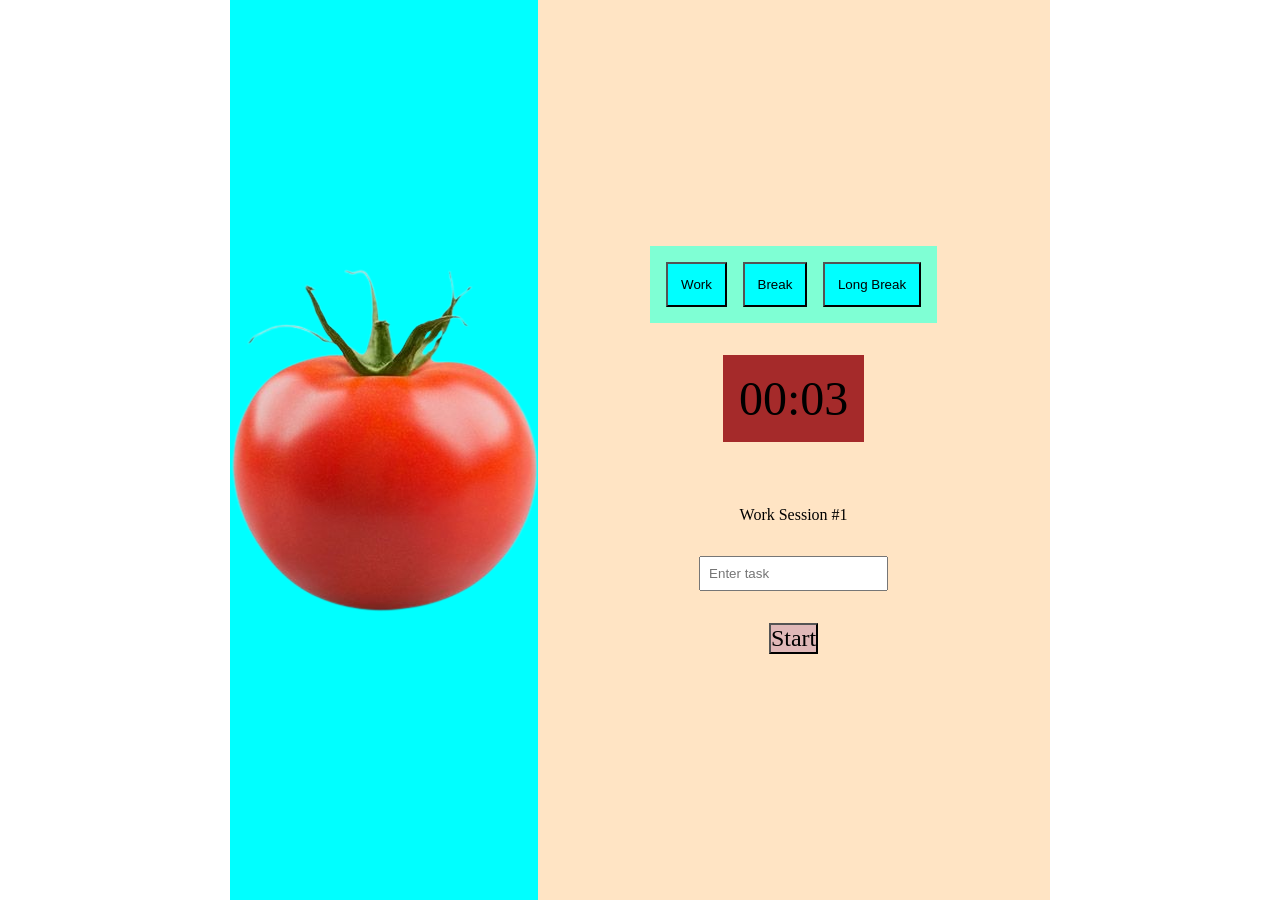
==== Pomodoro/html/index.html @ c3af53ca "Implement Pomodoro timer functionality with work, break, and long break modes; add task input displa" ====
<!DOCTYPE html>
<html lang="en">
<head>
    <meta charset="UTF-8">
    <meta name="viewport" content="width=device-width, initial-scale=1.0">
    <title>Pomodoro Clock</title>
    <link rel="stylesheet" href="../css/style.css">
</head>
<body>
    <div class="divide">
        <div id="tomoto-background"></div>
        <div class="container">
            <div id="switch">
                <button id="work" class="tab">Work</button>
                <button id="break" class="tab">Break</button>
                <button id="long-break" class="tab">Long Break</button>
            </div>

            <div id="timer">25:00</div>
            <div id="clock-state"></div>
            <div id="show-session"></div>

            <div id="task-specific">
                <div id="enter-task-textbox">
                    <input id="task-input" type="text" placeholder="Enter task">
                </div>

                <div id="show-task"></div>
            </div>

            <div>
                <button id="start-button" class="operation-button active" type="submit">Start</button>
                <button id="end-button" class="operation-button inactive" type="submit">End</button>
            </div>

        </div>
    </div>
    

    <script src="../js/script.js"></script>
    
</body>
</html>
---- Pomodoro/css/style.css ----
* {
    margin: 0;
    padding: 0;
}

.divide {
    width: 80%;
    margin: auto;
    display: flex;
    flex-direction: row;
    justify-content: center;
}

#tomoto-background {
    width: 30%;
    background: url("../images/5_tips_for_planting_your_own_tomatoes_-_Atlanta_Magazine-removebg-preview.png") no-repeat center;
    background-size: auto;
    background-color: aqua;
    z-index: -1;
}

.container {
    background-color: bisque;
    width: 50%;
    height: 100vh;
    position: relative;
    z-index: 1;
    display: flex;
    flex-direction: column;
    justify-content: center;
    align-items: center;
    gap: 2rem;
}

#switch {
    background-color: aquamarine;
    padding: 1rem;
    display: flex;
    flex-direction: row;
    justify-content: space-around;
    gap: 1rem;
}

#switch .tab {
    background-color: aqua;
    padding: 0.8rem;
}

#timer {
    padding: 1rem;
    background-color: brown;
    position: static;
    /* Text */
    font-family: Cambria, Cochin, Georgia, Times, 'Times New Roman', serif;
    font-size: 3rem;
}

#enter-task-textbox {
    display: flex;
    flex-direction: column;
    align-items: center;
}

#enter-task-textbox label {
    font-family: Cambria, Cochin, Georgia, Times, 'Times New Roman', serif;
    font-size: 1.5rem;
}

#enter-task-textbox input {
    padding: 0.5rem;
}

.operation-button {
    font-family: Cambria, Cochin, Georgia, Times, 'Times New Roman', serif;
    font-size: 1.5rem;
    background-color: rgb(224, 184, 184);
}

.active {
    display: block;
}

.inactive {
    display: none;
}
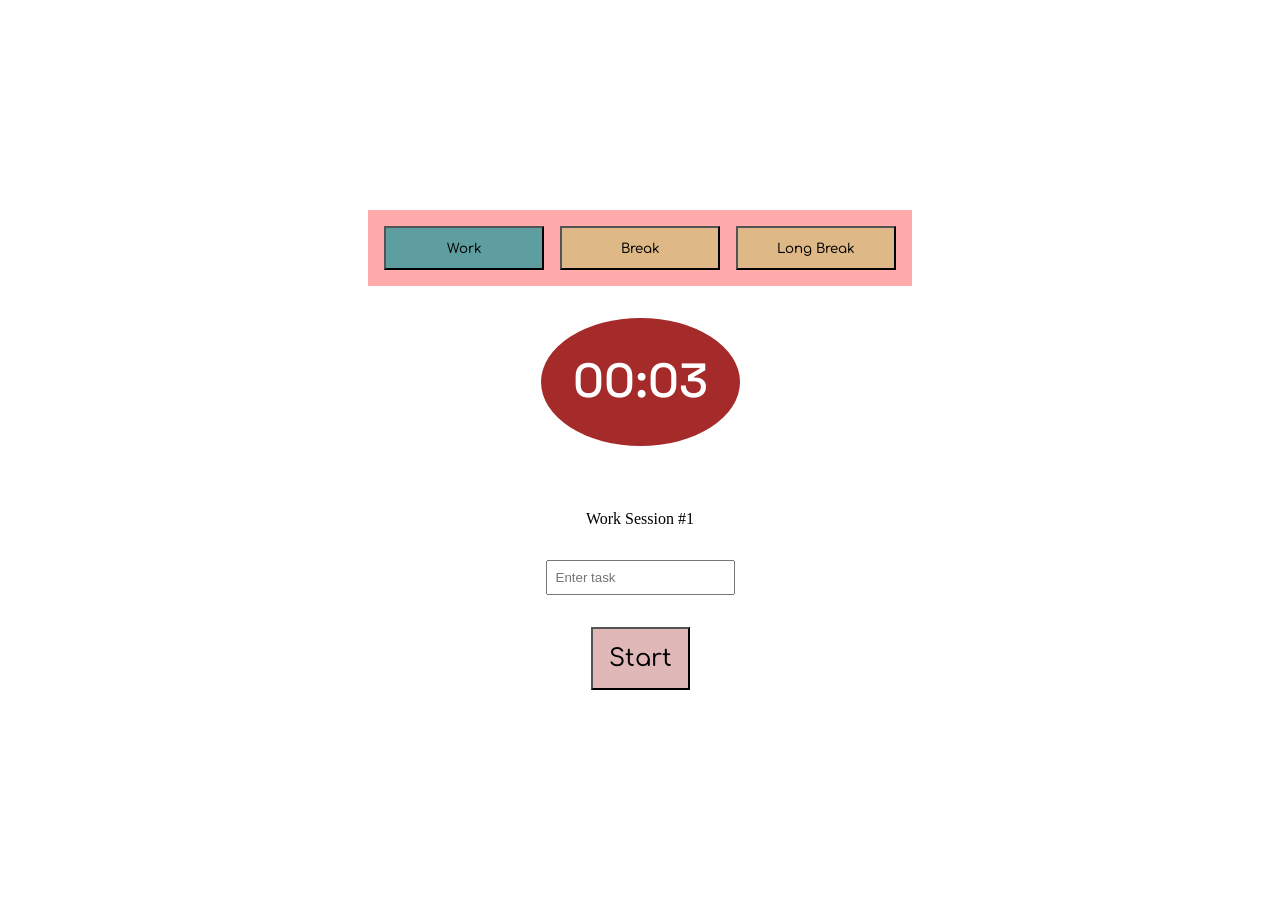
==== commit 038e9fd8: "Refactor CSS styles for improved layout and aesthetics; enhance JavaScript functionality for tab swi" ====
--- a/Pomodoro/html/index.html
+++ b/Pomodoro/html/index.html
@@ -4,37 +4,38 @@
     <meta charset="UTF-8">
     <meta name="viewport" content="width=device-width, initial-scale=1.0">
     <title>Pomodoro Clock</title>
+    <link rel="preconnect" href="https://fonts.googleapis.com">
+    <link rel="preconnect" href="https://fonts.gstatic.com" crossorigin>
+    <link href="https://fonts.googleapis.com/css2?family=Comfortaa:wght@300..700&family=Space+Grotesk:wght@300..700&display=swap" rel="stylesheet">
     <link rel="stylesheet" href="../css/style.css">
 </head>
 <body>
-    <div class="divide">
-        <div id="tomoto-background"></div>
-        <div class="container">
-            <div id="switch">
-                <button id="work" class="tab">Work</button>
-                <button id="break" class="tab">Break</button>
-                <button id="long-break" class="tab">Long Break</button>
+    <div class="container">
+        <div id="switch">
+            <button id="work" class="tab tab-active">Work</button>
+            <button id="break" class="tab tab-inactive">Break</button>
+            <button id="long-break" class="tab tab-inactive">Long Break</button>
+        </div>
+
+        <div id="timer">25:00</div>
+        <div id="clock-state"></div>
+        <div id="show-session"></div>
+
+        <div id="task-specific">
+            <div id="enter-task-textbox" class="active">
+                <input id="task-input" type="text" placeholder="Enter task">
             </div>
 
-            <div id="timer">25:00</div>
-            <div id="clock-state"></div>
-            <div id="show-session"></div>
+            <div id="show-task"></div>
+        </div>
 
-            <div id="task-specific">
-                <div id="enter-task-textbox">
-                    <input id="task-input" type="text" placeholder="Enter task">
-                </div>
+        <div>
+            <button id="start-button" class="operation-button active" type="submit">Start</button>
+            <button id="end-button" class="operation-button inactive" type="submit">End</button>
+        </div>
 
-                <div id="show-task"></div>
-            </div>
+    </div>
 
-            <div>
-                <button id="start-button" class="operation-button active" type="submit">Start</button>
-                <button id="end-button" class="operation-button inactive" type="submit">End</button>
-            </div>
-
-        </div>
-    </div>
     
 
     <script src="../js/script.js"></script>
--- a/Pomodoro/css/style.css
+++ b/Pomodoro/css/style.css
@@ -11,18 +11,10 @@
     justify-content: center;
 }
 
-#tomoto-background {
-    width: 30%;
-    background: url("../images/5_tips_for_planting_your_own_tomatoes_-_Atlanta_Magazine-removebg-preview.png") no-repeat center;
-    background-size: auto;
-    background-color: aqua;
-    z-index: -1;
-}
-
 .container {
-    background-color: bisque;
     width: 50%;
     height: 100vh;
+    margin: auto;
     position: relative;
     z-index: 1;
     display: flex;
@@ -33,7 +25,7 @@
 }
 
 #switch {
-    background-color: aquamarine;
+    background-color: #ffabab;
     padding: 1rem;
     display: flex;
     flex-direction: row;
@@ -42,17 +34,35 @@
 }
 
 #switch .tab {
-    background-color: aqua;
+    width: 10rem;
     padding: 0.8rem;
+    font-family: "Comfortaa", sans-serif;
+    font-weight: 500;
+}
+
+#switch .tab:hover {
+    cursor: pointer;
+}
+
+#switch .tab-active {
+    background-color: cadetblue;
+}
+
+#switch .tab-inactive {
+    background-color: burlywood;
 }
 
 #timer {
-    padding: 1rem;
+    padding: 2rem;
+    height: 4rem;
+    border-radius: 100%;
     background-color: brown;
-    position: static;
     /* Text */
-    font-family: Cambria, Cochin, Georgia, Times, 'Times New Roman', serif;
+    font-family: "Space Grotesk", sans-serif;
+    font-weight: 500;
     font-size: 3rem;
+
+    color: #fff;
 }
 
 #enter-task-textbox {
@@ -62,7 +72,8 @@
 }
 
 #enter-task-textbox label {
-    font-family: Cambria, Cochin, Georgia, Times, 'Times New Roman', serif;
+    font-family: "Comfortaa", sans-serif;
+    font-weight: 500;
     font-size: 1.5rem;
 }
 
@@ -70,10 +81,23 @@
     padding: 0.5rem;
 }
 
+#show-task {
+    width: 100%;
+    margin: auto;
+    display: flex;
+    justify-content: center;
+}
+
 .operation-button {
-    font-family: Cambria, Cochin, Georgia, Times, 'Times New Roman', serif;
+    padding: 1rem;
+    font-family: "Comfortaa", sans-serif;
+    font-weight: 500;
     font-size: 1.5rem;
     background-color: rgb(224, 184, 184);
+}
+
+.operation-button:hover {
+    cursor: pointer;
 }
 
 .active {
